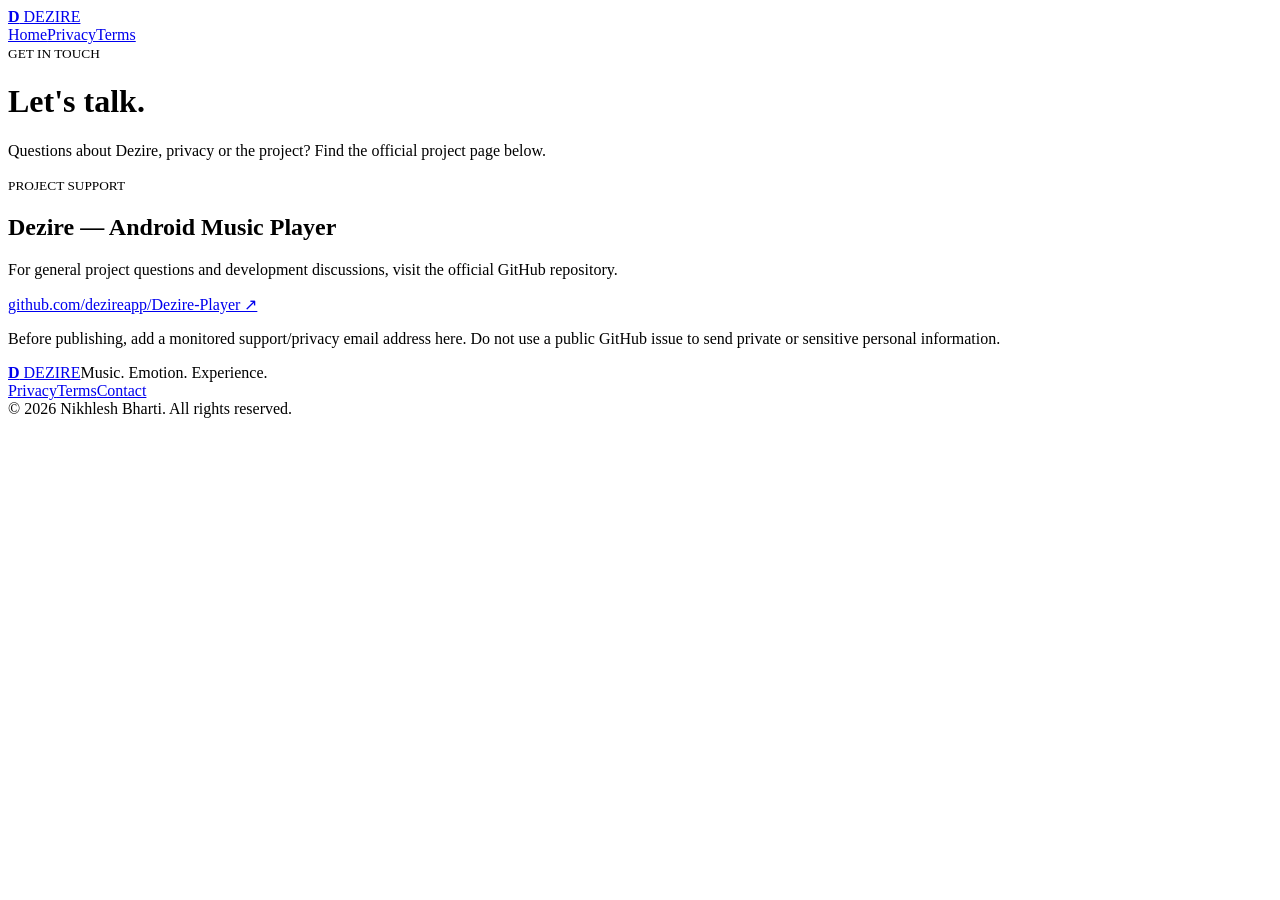
==== website/contact.html @ 3ed037e3 "Add contact.html for project contact information Signed-off-by: Dezire Music App <nikhleshbharti976@" ====
<!doctype html>
<html lang="en"><head><meta charset="utf-8"><meta name="viewport" content="width=device-width,initial-scale=1"><meta name="theme-color" content="#09090b"><title>Contact — Dezire</title><link rel="stylesheet" href="styles.css"></head>
<body><header class="nav wrap"><a class="brand" href="./"><b>D</b> DEZIRE</a><nav><a href="./">Home</a><a href="privacy.html">Privacy</a><a href="terms.html">Terms</a></nav></header>
<header class="legal-head"><div class="wrap"><small>GET IN TOUCH</small><h1>Let's talk.</h1><p>Questions about Dezire, privacy or the project? Find the official project page below.</p></div></header>
<section class="wrap section"><div class="contact-box"><small>PROJECT SUPPORT</small><h2>Dezire — Android Music Player</h2><p>For general project questions and development discussions, visit the official GitHub repository.</p><p><a href="https://github.com/dezireapp/Dezire-Player" target="_blank" rel="noopener">github.com/dezireapp/Dezire-Player ↗</a></p><p class="muted tiny">Before publishing, add a monitored support/privacy email address here. Do not use a public GitHub issue to send private or sensitive personal information.</p></div></section>
<footer><div class="wrap foot"><a class="brand" href="./"><b>D</b> DEZIRE</a><span>Music. Emotion. Experience.</span><div><a href="privacy.html">Privacy</a><a href="terms.html">Terms</a><a href="contact.html">Contact</a></div></div><div class="wrap copyright">© 2026 Nikhlesh Bharti. All rights reserved.</div></footer></body></html>
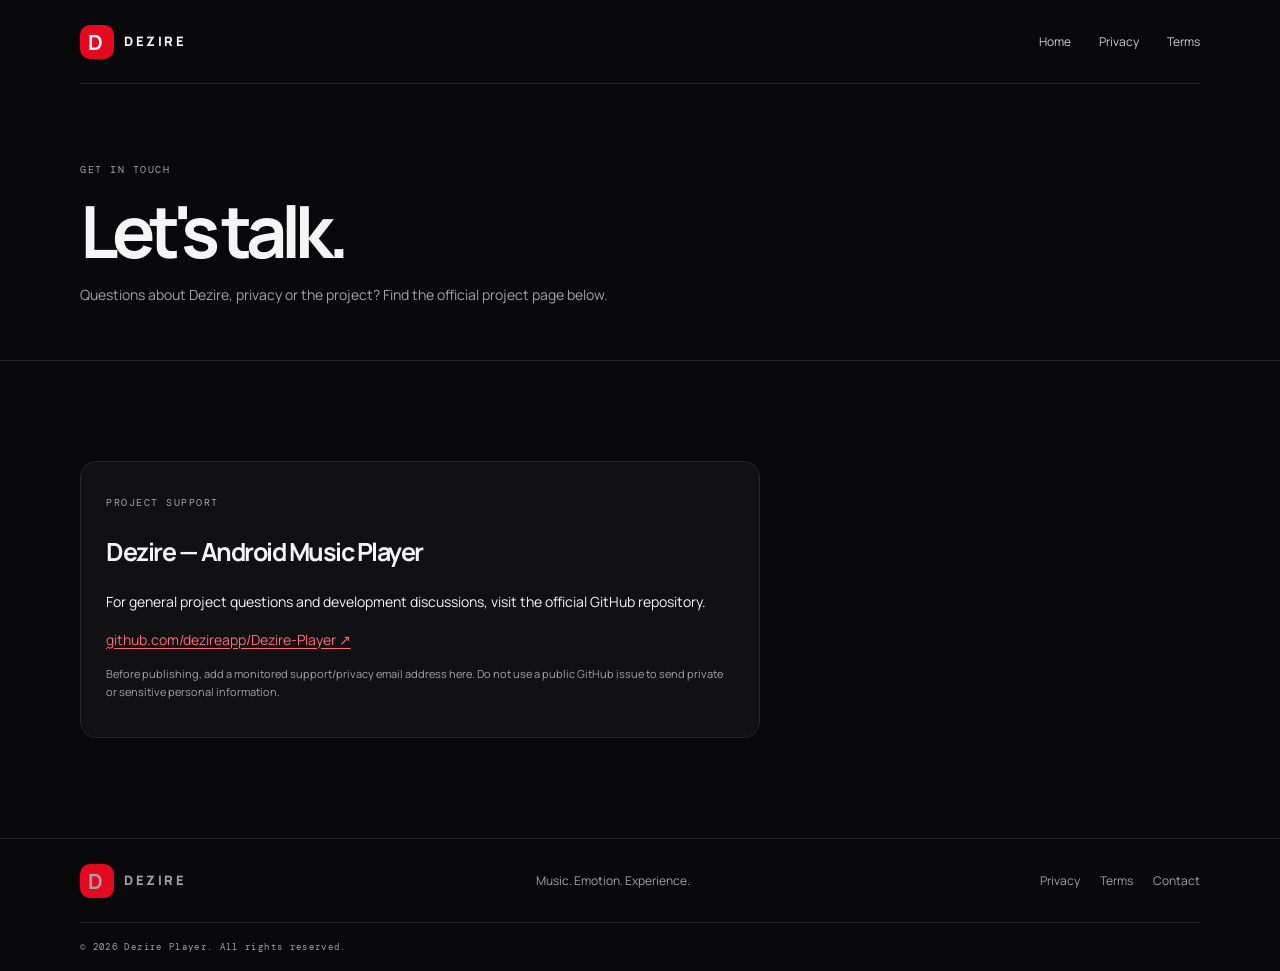
==== commit 6fe0769f: "Change copyright name to 'Dezire Player' Updated copyright notice in the footer.  Signed-off-by: Dez" ====
--- a/website/contact.html
+++ b/website/contact.html
@@ -3,4 +3,4 @@
 <body><header class="nav wrap"><a class="brand" href="./"><b>D</b> DEZIRE</a><nav><a href="./">Home</a><a href="privacy.html">Privacy</a><a href="terms.html">Terms</a></nav></header>
 <header class="legal-head"><div class="wrap"><small>GET IN TOUCH</small><h1>Let's talk.</h1><p>Questions about Dezire, privacy or the project? Find the official project page below.</p></div></header>
 <section class="wrap section"><div class="contact-box"><small>PROJECT SUPPORT</small><h2>Dezire — Android Music Player</h2><p>For general project questions and development discussions, visit the official GitHub repository.</p><p><a href="https://github.com/dezireapp/Dezire-Player" target="_blank" rel="noopener">github.com/dezireapp/Dezire-Player ↗</a></p><p class="muted tiny">Before publishing, add a monitored support/privacy email address here. Do not use a public GitHub issue to send private or sensitive personal information.</p></div></section>
-<footer><div class="wrap foot"><a class="brand" href="./"><b>D</b> DEZIRE</a><span>Music. Emotion. Experience.</span><div><a href="privacy.html">Privacy</a><a href="terms.html">Terms</a><a href="contact.html">Contact</a></div></div><div class="wrap copyright">© 2026 Nikhlesh Bharti. All rights reserved.</div></footer></body></html>
+<footer><div class="wrap foot"><a class="brand" href="./"><b>D</b> DEZIRE</a><span>Music. Emotion. Experience.</span><div><a href="privacy.html">Privacy</a><a href="terms.html">Terms</a><a href="contact.html">Contact</a></div></div><div class="wrap copyright">© 2026 Dezire Player. All rights reserved.</div></footer></body></html>
--- a/website/styles.css
+++ b/website/styles.css
@@ -0,0 +1,2 @@
+@import url('https://fonts.googleapis.com/css2?family=DM+Mono:wght@400;500&family=Manrope:wght@400;500;600;700;800&display=swap');
+:root{color-scheme:dark;--bg:#09090b;--panel:#111114;--line:#252529;--text:#f5f5f6;--muted:#a1a1aa;--red:#e50920;--max:1120px}*{box-sizing:border-box}html{scroll-behavior:smooth}body{margin:0;background:var(--bg);color:var(--text);font-family:Manrope,system-ui,sans-serif;line-height:1.65}a{color:inherit;text-decoration:none}.wrap{width:min(var(--max),calc(100% - 48px));margin:auto}.nav{height:84px;display:flex;align-items:center;justify-content:space-between;border-bottom:1px solid var(--line)}.brand{display:flex;align-items:center;gap:10px;font-size:13px;font-weight:800;letter-spacing:.2em}.brand b{display:grid;place-items:center;width:34px;height:34px;border-radius:10px;background:var(--red);font-size:21px}.nav nav{display:flex;gap:28px;align-items:center;font-size:12px;color:#ccc}.nav nav a:hover,footer a:hover{color:white}.pill{border:1px solid #444;border-radius:99px;padding:8px 16px}.hero{min-height:690px;padding-top:90px;position:relative;overflow:hidden}.eyebrow,small,.hero-foot,.copyright{font:10px 'DM Mono',monospace;letter-spacing:.15em;color:var(--muted)}.eyebrow{color:#ccc}.eyebrow:first-letter{color:var(--red)}h1{font-size:clamp(64px,9vw,110px);line-height:.98;letter-spacing:-.085em;margin:28px 0 18px;position:relative;z-index:2}.hero h1 em{font-style:normal;color:var(--red)}.tagline{font-weight:800;font-size:20px;margin:0}.muted{color:var(--muted)}.intro{max-width:430px;font-size:14px}.button{display:inline-flex;gap:22px;background:var(--red);padding:13px 20px;border-radius:99px;font-size:12px;font-weight:800;margin-top:20px}.visual{position:absolute;right:20px;top:125px;width:440px;height:440px;display:grid;place-items:center}.ring{position:absolute;border:1px solid #35353b;border-radius:50%;transform:rotate(-25deg)}.r1{width:390px;height:205px}.r2{width:330px;height:330px}.disc{width:205px;height:205px;border-radius:50%;display:grid;place-items:center;background:radial-gradient(circle at 35% 25%,#ff6473,#e50920 48%,#4d0710);box-shadow:0 0 100px #e5092038;font-size:140px;font-weight:800;letter-spacing:-.13em;padding-right:16px}.bars{position:absolute;bottom:75px;letter-spacing:7px;color:#eee;font-size:20px}.hero-foot{display:flex;justify-content:space-between;border-top:1px solid var(--line);padding:18px 0;margin-top:75px}.section{padding-block:100px}.split{display:grid;grid-template-columns:1fr 1fr;gap:70px}.section h2{font-size:clamp(40px,5vw,58px);line-height:1.08;letter-spacing:-.06em;margin:25px 0}.lead{font-size:21px;font-weight:700;line-height:1.5}.section p{font-size:14px}.band{background:#101013;border-block:1px solid var(--line)}.features{display:grid;grid-template-columns:repeat(3,1fr);gap:45px;padding-block:50px}.features small,.cards small{color:var(--red)}.features h3{margin:12px 0 5px}.features p,.cards p{font-size:13px;color:var(--muted)}.cards{display:grid;grid-template-columns:repeat(3,1fr);gap:14px;margin-top:30px}.cards>a,.contact-box{background:var(--panel);border:1px solid var(--line);border-radius:16px;padding:25px}.cards>a:hover{border-color:#777;transform:translateY(-2px)}.cards h3{font-size:19px}.cards p{margin-bottom:0}footer{border-top:1px solid var(--line);padding:25px 0 18px}.foot{display:flex;align-items:center;justify-content:space-between;gap:20px;font-size:12px;color:var(--muted)}.foot>div{display:flex;gap:20px}.copyright{border-top:1px solid var(--line);padding-top:18px;margin-top:24px;font-size:9px}.legal-head{padding:70px 0 40px;border-bottom:1px solid var(--line)}.legal-head h1{font-size:clamp(42px,7vw,72px);margin:16px 0}.legal-head p{max-width:760px;color:var(--muted);font-size:14px}.legal{display:grid;grid-template-columns:210px 1fr;gap:60px;padding-block:55px 100px}.legal aside{position:sticky;top:25px;align-self:start;border-left:1px solid var(--line);padding-left:17px;display:grid;gap:10px}.legal aside a{font-size:11px;color:var(--muted)}.legal article{max-width:760px}.legal h2{font-size:21px;margin:40px 0 8px}.legal h2:first-of-type{margin-top:0}.legal p,.legal li{font-size:14px;color:#c7c7cc}.legal ul{padding-left:20px}.legal article a,.contact-box a{color:#ff6978;text-decoration:underline;text-underline-offset:3px}.notice{padding:15px 18px;border:1px solid #69491c;background:#21180d;border-radius:12px;color:#f1d5a4;font-size:12px;margin-bottom:28px}.contact-box{max-width:680px}.contact-box h2{font-size:25px}.tiny{font-size:11px!important}@media(max-width:800px){.hero{min-height:760px;padding-top:60px}.visual{top:390px;right:50%;transform:translateX(50%) scale(.75);transform-origin:top center}.split,.legal{grid-template-columns:1fr;gap:20px}.features,.cards{grid-template-columns:1fr}.legal aside{position:static;grid-template-columns:repeat(2,1fr)}.foot{flex-wrap:wrap}.foot>span{display:none}.foot>div{width:100%}}@media(max-width:520px){.wrap{width:calc(100% - 34px)}.nav{height:70px}.nav nav{gap:12px;font-size:10px}.nav nav a:first-child{display:none}.pill{padding:7px 10px}.hero h1{font-size:65px}.visual{top:390px;transform:translateX(50%) scale(.64)}.hero-foot{font-size:8px}.section{padding-block:70px}.legal-head{padding-top:50px}.legal{padding-top:35px}.foot{font-size:10px}}
